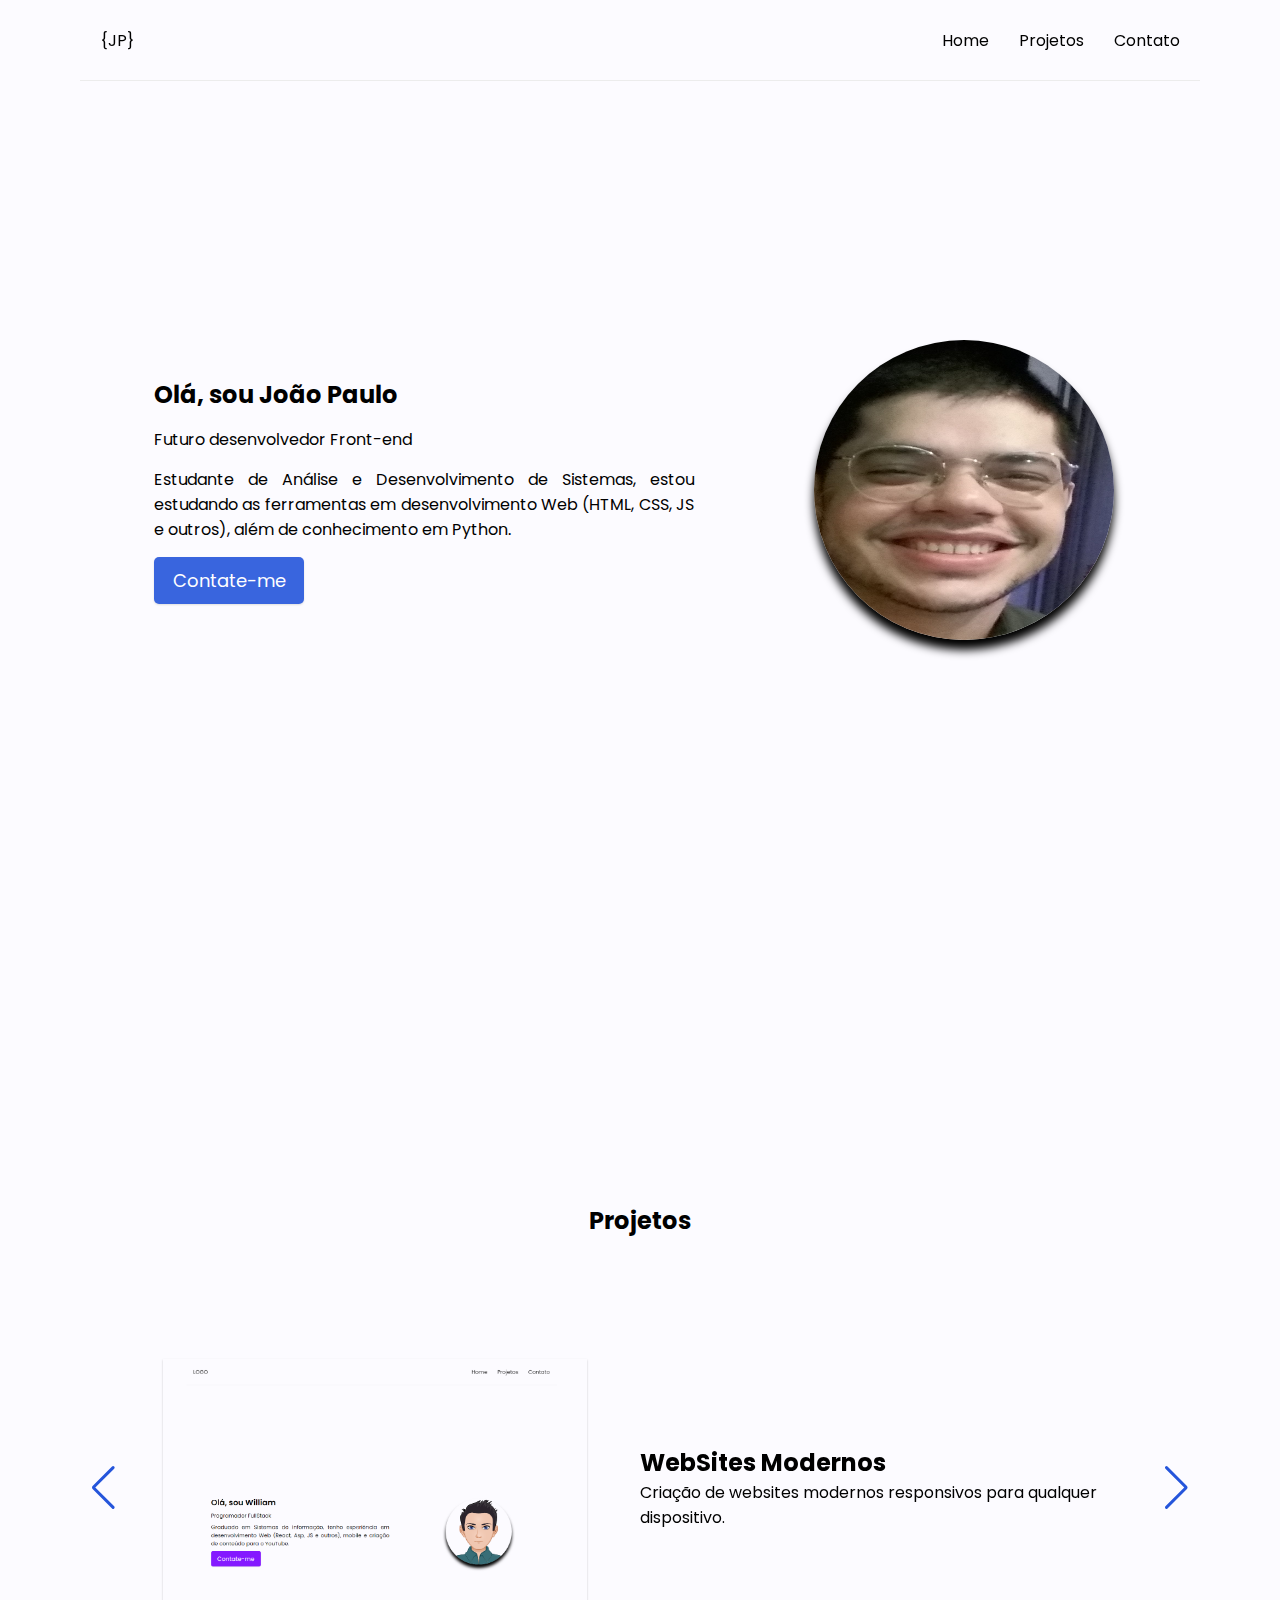
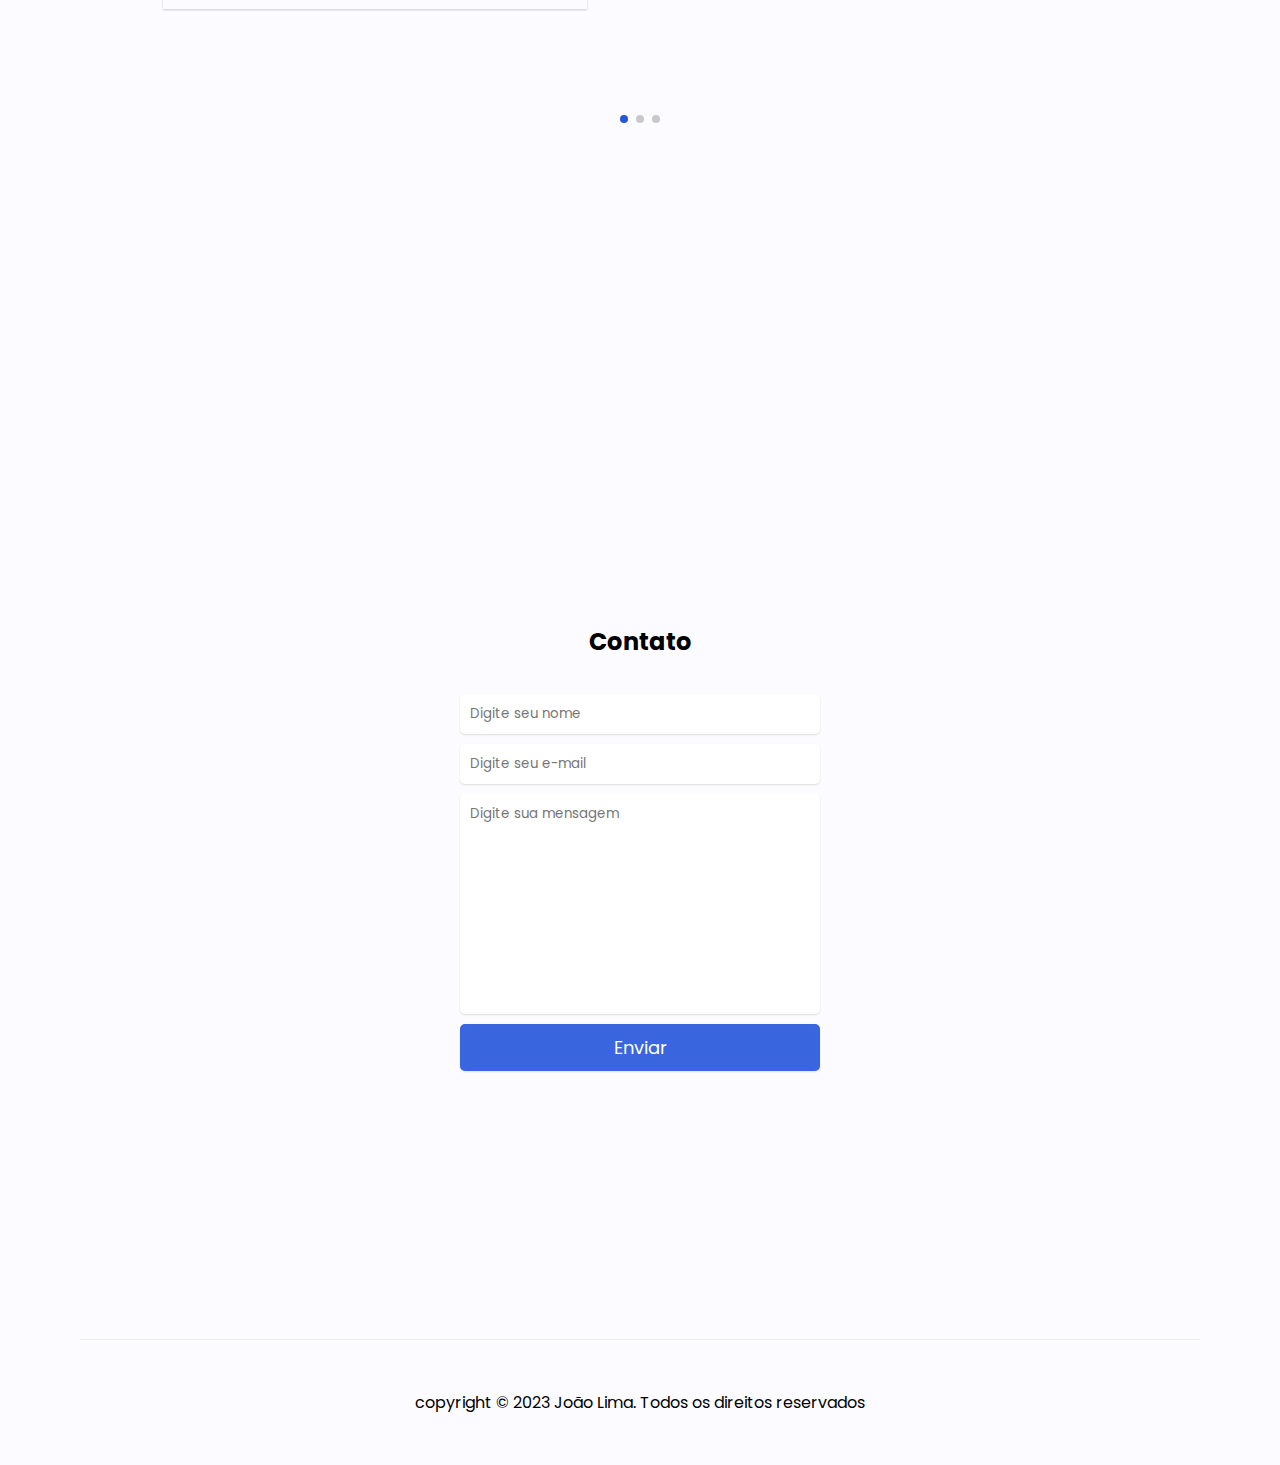
==== website-html-css-main/index.html @ ad5a4e54 "site_port" ====
<!DOCTYPE html>
<html lang="pt-br">
<head>
  <meta charset="UTF-8">
  <meta http-equiv="X-UA-Compatible" content="IE=edge">
  <meta name="viewport" content="width=device-width, initial-scale=1.0">
  <link
      rel="stylesheet"
      href="https://unpkg.com/swiper/swiper-bundle.min.css"
    />
  <link rel="stylesheet" href="style.css">
  <title>Portifólio JP</title>
</head>
<body>
  <main>
    <!-- HEADER -->
    <header>
      <div class="logo">
        <p> {JP} </p>
      </div>
      <div class="menu">
        <nav class="nav-list">
            <a href="#home">Home</a>
            <a href="#projects">Projetos</a>
            <a href="#contact">Contato</a>
        </nav>
      </div>
    </header>  
    
    <!-- HOME -->
    <section id="home">
      <div class="home-info">
        <h2>Olá, sou João Paulo</h2>
        <span class="home-position">Futuro desenvolvedor Front-end</span>
        <span class="home-resume">
          Estudante de Análise e Desenvolvimento de Sistemas, 
          estou estudando as ferramentas em desenvolvimento Web
          (HTML, CSS, JS e outros), além de conhecimento em Python.
        </span>

        <button>
          <a href="#contact">Contate-me</a>
        </button>
      </div>
      <div class="home-img">
        <img src="./img/avatarjp.jpg" alt="Foto de perfil">
      </div>
    </section>

    <!-- PROJECTS -->

    <section id="projects">
      <h2>Projetos</h2>
      <div class="swiper mySwiper">
        <div class="swiper-wrapper">
          <div class="swiper-slide">
            <div class="project-img">
              <img src="./img/site.png" alt="Foto de um site">
            </div>
            <div class="project-info">
              <h2>WebSites Modernos</h2>
              <p>Criação de websites modernos responsivos para qualquer dispositivo.</p>
            </div>
          </div>
          <div class="swiper-slide">
            <div class="project-img">
              <img src="./img/relogio_jp.png" alt="Foto do projeto do relógio digital">
            </div>
            <div class="project-info">
              <h2>Relógio Digital</h2>
              <p>Relógio digital desenvolvido apenas com HTML + CSS e Js</p>
            </div>
          </div>
          <div class="swiper-slide">
            <div class="project-img">
              <img src="./img/tela_login_jp.png" alt="Foto da tela de login">
            </div>
            <div class="project-info">
              <h2>Tela de Login</h2>
              <p>Tela de Login básica apenas com HTML e CSS. </p>
            </div>
          </div>
        </div>
      
      <div class="swiper-button-next"></div>
      <div class="swiper-button-prev"></div>
      <div class="swiper-pagination"></div>
    </div>
  </section>

  <!-- CONTACT -->

  <section id="contact">
    <h2>Contato</h2>
    <form>
      <input type="text" placeholder="Digite seu nome" />
      <input type="email" placeholder="Digite seu e-mail" />
      <textarea cols="30" rows="10" placeholder="Digite sua mensagem"></textarea>
      <button>Enviar</button>
    </form>
  </section>

  <footer>
    copyright © 2023 João Lima. Todos os direitos reservados
  </footer>
  </main>  

  <script src="https://unpkg.com/swiper/swiper-bundle.min.js"></script>
  <script src="script.js"></script>
</body>
</html>
---- website-html-css-main/style.css ----
@import url('https://fonts.googleapis.com/css2?family=Poppins:wght@400;500;600&family=Roboto:wght@100;300;400;500;700;900&family=Source+Sans+Pro:wght@200;300;400;600;700;900&display=swap');

/* INITIALS */

* {
  margin: 0;
  padding: 0;
  box-sizing: border-box;
  font-family: 'Poppins', sans-serif;
  position: relative;
}

html {
  scroll-behavior: smooth;
}

body {
  background-color: #fcfbff;
  display: flex;
  justify-content: center;
}

body::-webkit-scrollbar {
  width: 6px;
}
body::-webkit-scrollbar-thumb {
  border-radius: 10px;
  background-color: lightgray; 
}

main {
  width: 1120px;
}

/* HEADER */

header {
  display: flex;
  align-items: center;
  justify-content: space-between;
  padding: 5px 20px;
  height: 80px;
  position: fixed;
  top: 0;
  z-index: 999;
  background-color: #fcfbff;
  box-shadow: 0 1px 0 #ececec;
  max-width: 1120px;
  width: 100%;
}

.nav-list {
  display: flex;
  gap: 30px;
}

a {
  cursor: pointer;
  text-decoration: none;
  color: black;
}

/* HOME */

section#home {
  height: calc(100vh + 80px);
  display: flex;
  align-items: center;
  justify-content: space-around;
  padding: 5px 20px;
  width: 100%;
}

.home-info {
  width: 50%;
  display: flex;
  flex-direction: column;
  gap: 15px;
  text-align: justify;
}

.home-info button {
  border: none;
  width: 150px;
  padding: 10px;
  background-color: #2555db;
  color: white;
  font-size: 18px;
  cursor: pointer;
  opacity: 0.9;
  border-radius: 5px;
}

.home-info button a{
  color: white;
}

.home-info button:hover{
  opacity: 1;
}

.home-img {
  width: 30%;
  display: flex;
  align-items: center;
  justify-content: center;
}

.home-img img {
  width: 300px;
  height: 300px;
  animation: float 5s ease-in-out infinite;
  box-shadow: 0 10px 10px;
  border-radius: 50%;
}

@keyframes float {
  0%, 100% {
    transform: translateY(0);
  }
  50% {
    transform: translateY(-30px);
  }
}

/* PROJECTS */

section#projects {
  height: calc(100vh + 80px);
  width: 100%;
  display: flex;
  align-items: center;
  flex-wrap: wrap;
  align-content: center;
  justify-content: center;
}

.project-img {
  width: 50%;
}

.project-img img {
  box-shadow: 0 1px 2px #0003;
  object-fit: cover;
  width: 80%;
}

.project-info {
  width: 50%;
  display: flex;
  flex-direction: column;
  text-align: start;
}

.swiper {
  width: 95vw;
  height: 500px;
}

.swiper-slide {
  text-align: center;
  display: flex;
  justify-content: center;
  align-items: center;
  padding: 0 30px;
}

.swiper-button-next, 
.swiper-button-prev {
  color: #2555db;
}

.swiper-pagination-bullet-active {
  background-color: #2555db ;
}


/* CONTACTS */

#contact {
  height: calc(100vh + 80px);
  width: 100%;
  display: flex;
  align-items: center;
  justify-content: center;
  flex-direction: column;
  gap: 30px;
}

#contact form {
  display: flex;
  flex-direction: column;
  gap: 10px;
  max-width: 400px;
  width: 100%;
  padding: 5px 20px;
}

input, textarea, button {
  box-shadow: 0 1px 2px #ddd;
  border: none;
  padding: 10px;
  border-radius: 5px;
  outline: none;
  resize: none;
}

#contact form button {
  background-color: #2555db;
  color: white;
  font-size: 18px;
  cursor: pointer;
  opacity: 0.9;
}

#contact form button:hover{
  opacity: 1;
}

/* FOOTER */

footer {
  box-shadow: 0px -1px 0px 0px #ececec;
  padding: 50px;
  text-align: center;
}

/* MOBILE */

@media (max-width: 450px) {
  header {
    justify-content: center;
  }
  
  .logo {
    display: none;
  }

  section#home {
    flex-direction: column-reverse;
    justify-content: center;
  }

  .home-info, .home-img {
    width: 100%;
    padding: 10px;
  }

  .swiper-slide {
    flex-direction: column-reverse;
    gap: 30px;
  }

  .project-img {
    width: 100%;
  }
 
  .project-info {
    width: 80%;
  }
}
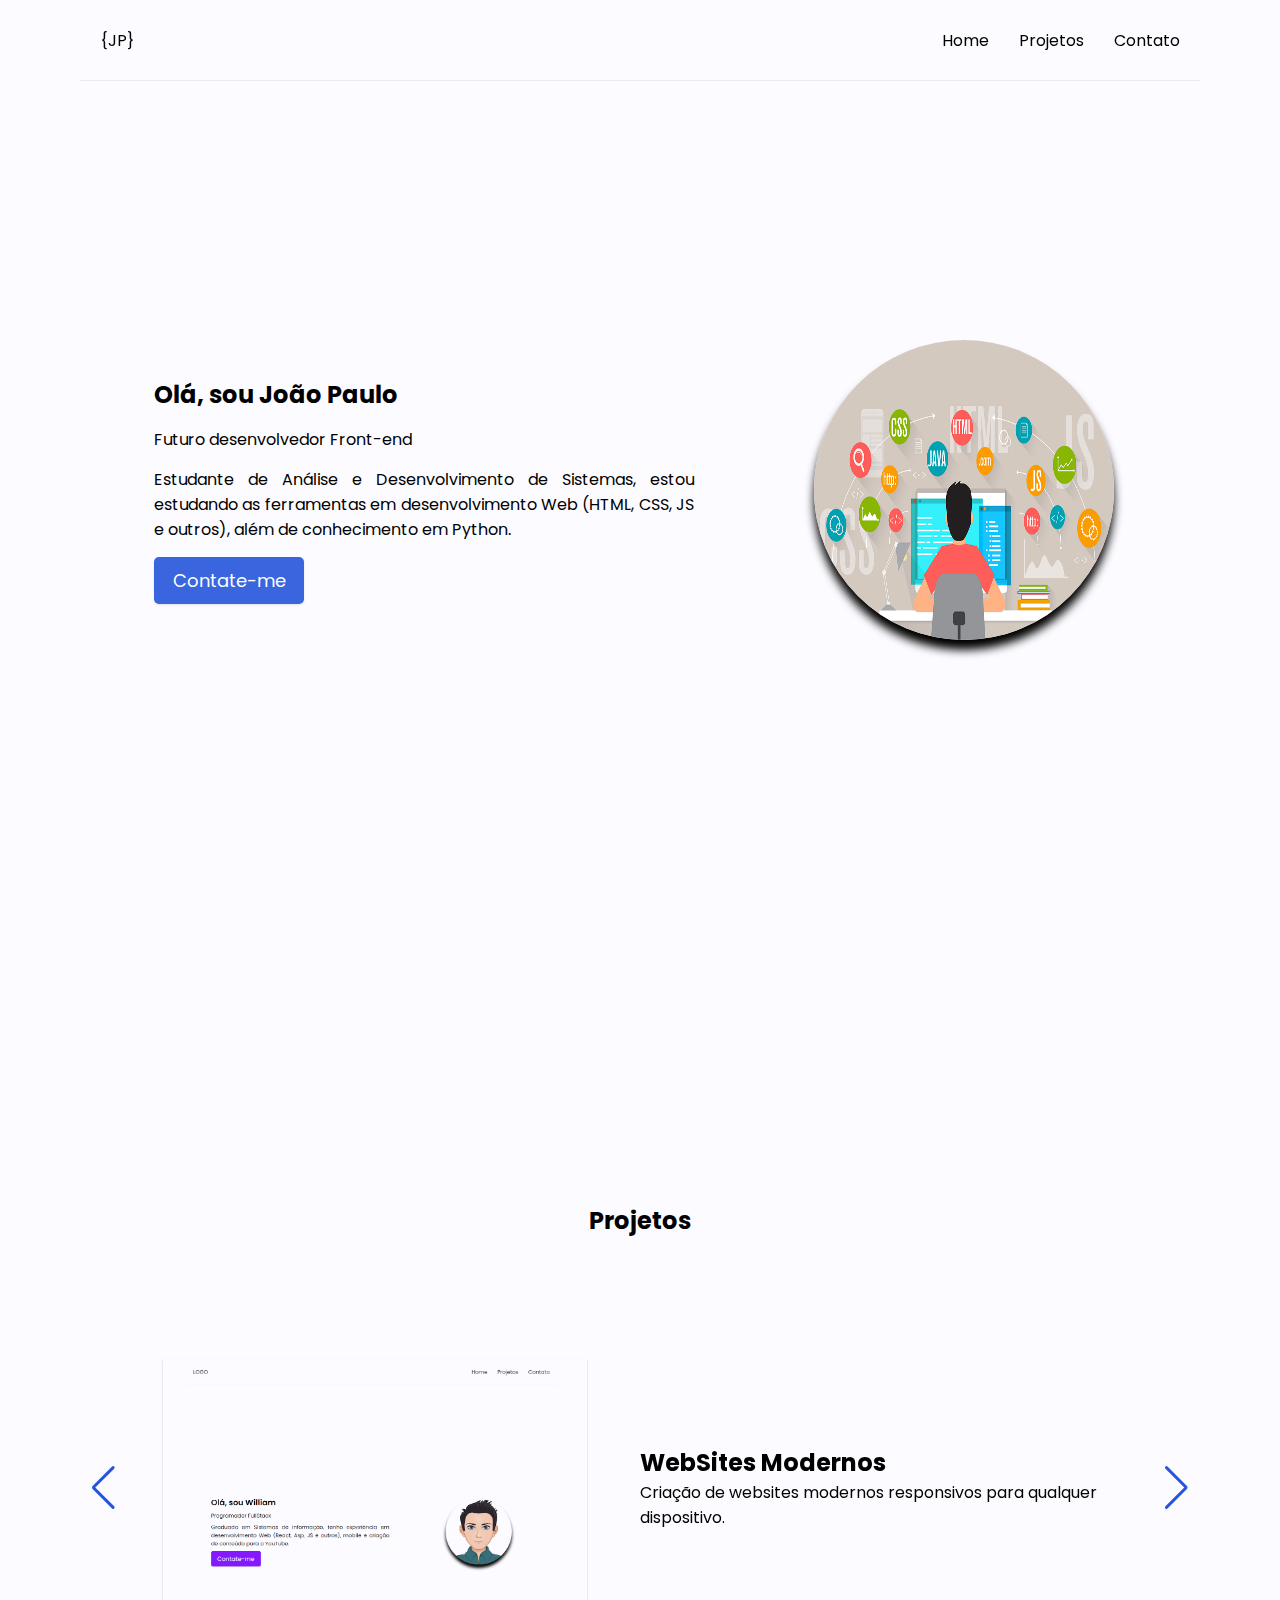
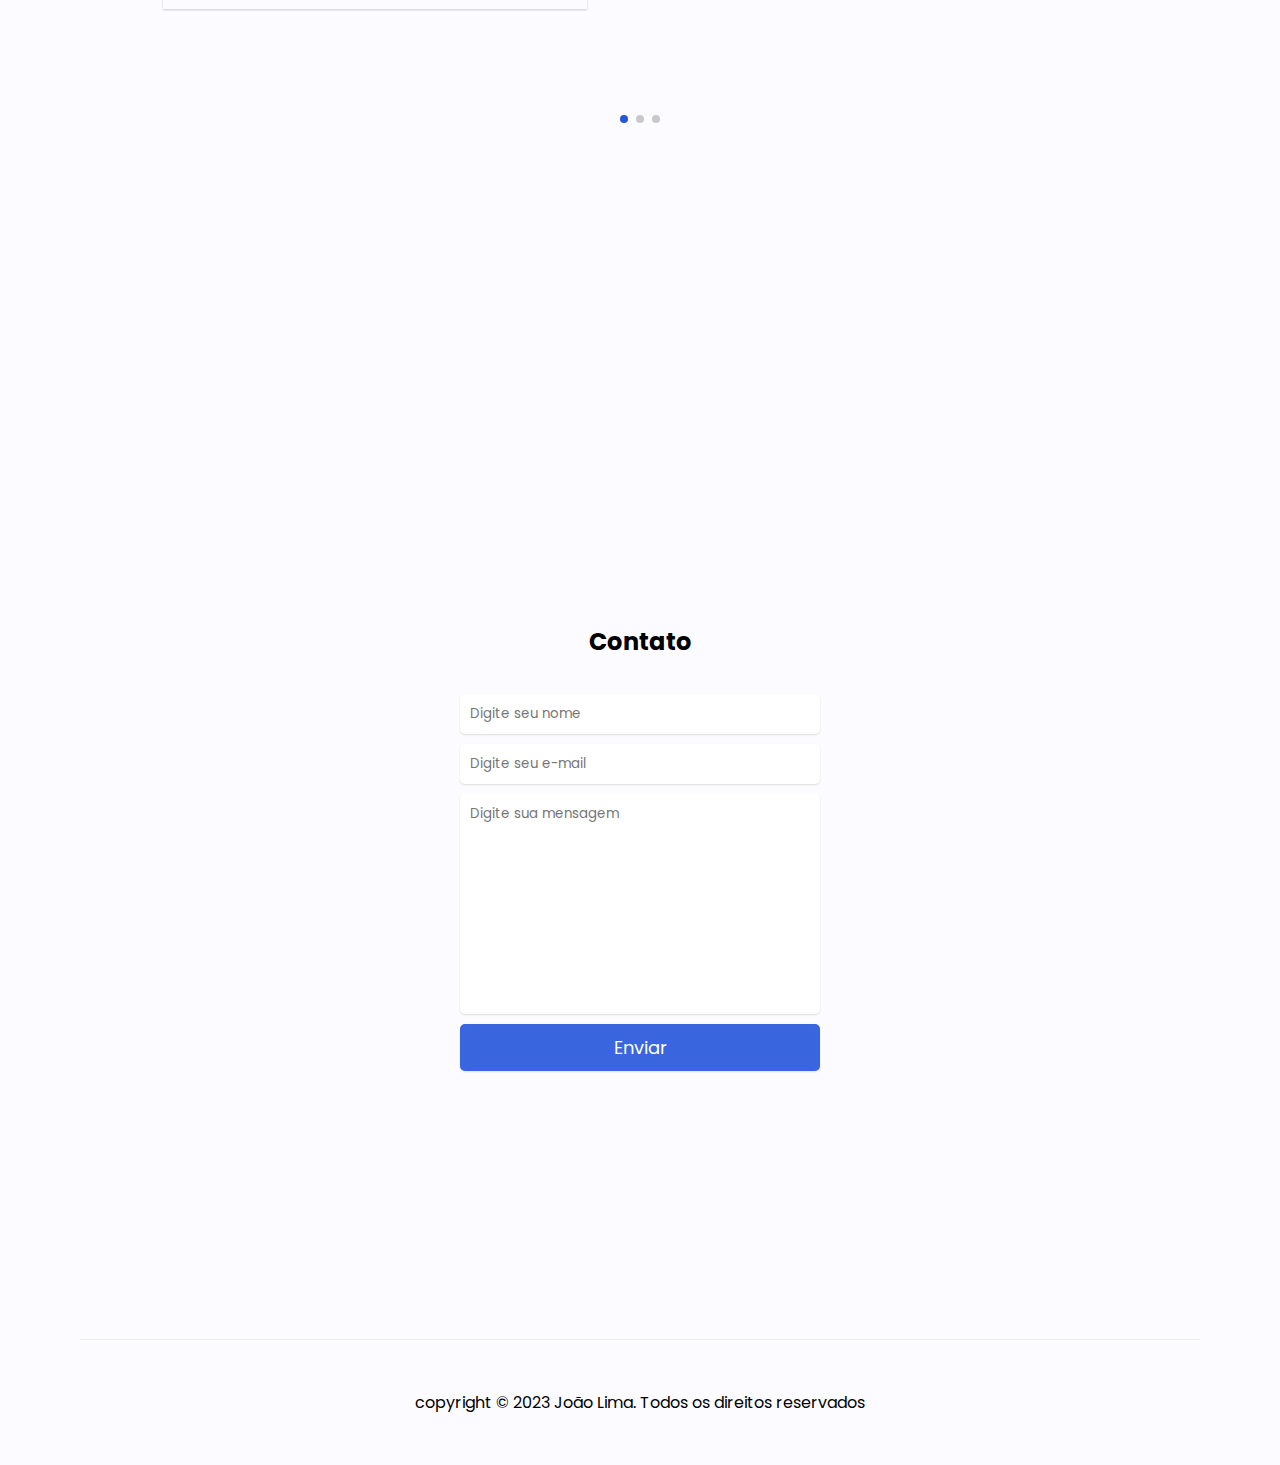
==== commit 20b55500: "ajuste" ====
--- a/website-html-css-main/index.html
+++ b/website-html-css-main/index.html
@@ -43,7 +43,7 @@
         </button>
       </div>
       <div class="home-img">
-        <img src="./img/avatarjp.jpg" alt="Foto de perfil">
+        <img src="./img/professione-frontend-immagine.png" alt="Foto de perfil">
       </div>
     </section>
 
